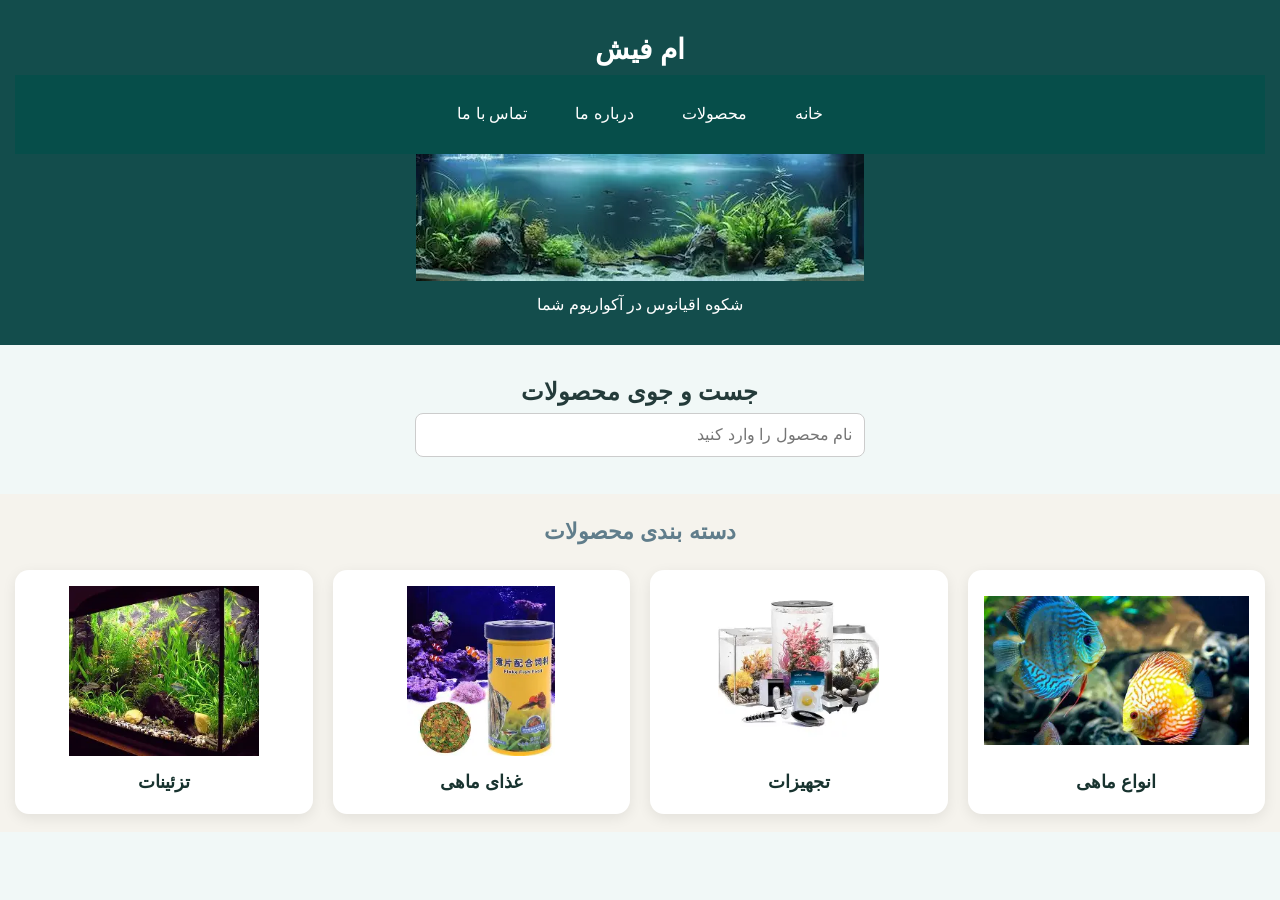
==== index.html @ 9588838f "update website pages" ====
<!DOCTYPE html>
<html lang="fa" dir="rtl">
    <head>
        <meta charset="utf-8">
        <meta name="viewport" content="width=device-width, initial-scale=1.0">
        <title>محصولات آکواریوم </title>
        <link rel="stylesheet" href="style.css">
        <script src="script.js" defer></script>
    </head>
    <body>
        <header>
            <h1>
                ام فیش
            </h1>
            <nav>
                <a href="index.html"> خانه </a>
                <a href="product.html"> محصولات </a>
                <a href="about.html"> درباره ما </a>
                <a href="contact.html"> تماس با ما </a>
            </nav>
            <img src="images/download (2).webp" alt="عکس فروشگاه">
            <p>
                شکوه اقیانوس در آکواریوم شما
            </p>
        </header>
        <section class="search-section">
            <h2>
                جست و جوی محصولات
            </h2>
            <input
            type="text"
            placeholder="نام محصول را وارد کنید"
            id="searchInput">
            <p id="searchMessage"></p>
        
        </section>
        
        <section class="categories">
            <h2>
                 دسته بندی محصولات
            </h2>
            <div class="category-grid">
                <a href="fish.html" class="category-card">
                    <img src="images/download (3).webp" alt="انواع ماهی">
                    <h3>
                        انواع ماهی
                    </h3>
                </a>
                <a href="equipment.html" class="category-card">
                    <img src="images/OIP (27).webp" alt="نجهیزات">
                    <h3>
                        تجهیزات
                    </h3>
                </a>
                <a href="food.html" class="category-card">
                    <img src="images/OIP (6).webp" alt="غذای ماهی">
                    <h3>
                        غذای ماهی
                    </h3>
                </a>
                <a href="decoration.html" class="category-card">
                    <img src="images/OIP (7).webp" alt="دکور و تزئینات">
                    <h3>
                        تزئینات
                    </h3>
                </a>
            </div>
        </section>
    </body>

</html>
---- style.css ----
* {
    box-sizing: border-box;
    margin: 0;
    padding: 0;
}
body{
    font-family: Verdana, Geneva, Tahoma, sans-serif;
    margin: 0;
    background-color: #f1f8f7;
    color: #243b3a;
    line-height: 1.8;
    text-align: center;
}
header {
    background-color: #134d4c;
    color: white;
    padding: 25px 15px;
    text-align: center;
}
header h1{
    margin: 0;
    font-size: 28px;
}
nav {
    display: flex;
    justify-content: center;
    align-items: center;
    flex-wrap: wrap;
    gap: 12px;
    padding: 15px;
    background-color: #064e4a;
}
nav a {
    color: white;
    text-decoration: none;
    padding: 10px 18px;
    border-radius: 8px;
    font-size: 16px;
}
nav a:hover{
    color: #72e0c0;
}
main {
    width: 90%;
    max-width: 1200px;
    margin: 30px auto;
    padding: 20px;
    box-sizing: border-box;
}
main ul {
    display: flex;
    flex-direction: column;
}
main > img{
    width: 100%;
    max-height: 420px;
    object-fit: cover;
    border-radius: 16px;
    margin-bottom: 20px;
}
main h2 {
    text-align: center;
    margin: 25px 0;
}
.product-grid {
    display: grid;
    grid-template-columns: repeat(auto-fit, minmax(220px, 1fr));
    gap: 20px;
}
article {
    background-color: white;
    padding: 16px;
    border-radius: 14px;
    box-shadow: 0 4px 14px rgba(0, 0, 0, 0.08);
    text-align: center;
}
.product-grid article img {
    width: 100%;
    height: 200px;
    object-fit: cover;
    border-radius: 10px;
    margin: 12px 0;
}
button {
    background-color: #087f70;
    color: white;
    border: none;
    padding: 10px 22px;
    border-radius: 8px;
    cursor: pointer;
    font-size: 15px;
}
button:hover {
    background-color: #065b51;
}

@media (max-width : 600px) {
    header h1{
        font-size: 25px;
    }
    nav {
        gap: 12px;
    }
    main {
        width: 94%;
    }
    .product-grid article img {
        height: 150px;
    }
    .product-grid {
        grid-template-columns: repeat(auto-fit, minmax(145px, 1fr));
        gap: 12px;
    }
}
.category-grid {
    display: grid;
    grid-template-columns: repeat(auto-fit, minmax(220px, 1fr));
    gap: 20px;
}

.category-card {
    display: flex;
    flex-direction: column;
    align-items: center;
    gap: 10px;

    padding: 16px;
    background-color: white;
    border-radius: 14px;
    box-shadow: 0 4px 14px rgba(0, 0, 0, 0.08);

    text-decoration: none;
    color: #18332f;
    text-align: center;

    transition: transform 0.3s;
}

.category-card:hover {
    transform: translateY(-5px);
}

.category-card img {
    width: 100%;
    height: 170px;
    object-fit: contain;
    border-radius: 10px;
}

.category-card h3 {
    font-size: 18px;
}

.category-card span {
    color: #087f70;
    font-size: 14px;
}
.category-grid {
    display: grid;
    grid-template-columns: repeat(auto-fit, minmax(220px, 1fr));
    gap: 20px;
}

.category-card {
    display: flex;
    flex-direction: column;
    align-items: center;
    gap: 10px;

    padding: 16px;
    background-color: white;
    border-radius: 14px;
    box-shadow: 0 4px 14px rgba(0, 0, 0, 0.08);

    text-decoration: none;
    color: #18332f;
    text-align: center;

    transition: transform 0.3s;
}

.category-card:hover {
    transform: translateY(-5px);
}

.category-card img {
    width: 100%;
    height: 170px;
    object-fit: contain;
    border-radius: 10px;
}

.category-card h3 {
    font-size: 18px;
}

.category-card span {
    color: #087f70;
    font-size: 14px;
}
.fish-item {
    display: grid;
    grid-template-columns: repeat(auto-fit,minmax (250px, 1fr));
    gap: 20px;
    padding: 20px;
    align-items: stretch;
}
.fish-item article {
    background-color: white;
    padding: 15px;
    border-radius: 10px;
    box-shadow: 0 2px 8px rgba(0, 0, 0, 0.1);
}
.fish-item img {
    width: 100%;
    max-width: 100%;
    height: 220px;
    object-fit: contain;
    border-radius: 10px;
}
.fish-item button {
    background-color: #065b51;
    color: white;
    padding: 12px 20px;
    font-size: 16px;
    font-weight: bold;
    border: none;
    border-radius: 6px;
    cursor: pointer;
}
.fish-item button:hover{
    background-color: rgb(10, 175, 120);
}
.fish-item p{
    margin-top: 12px;
    line-height: 2;
    padding: 15px 20px;
}
.equipment-item {
    display: grid;
    grid-template-columns: repeat(auto-fit, minmax(250px, 1fr));
    gap: 20px;
    padding: 20px;
    align-items: stretch;

}
.equipment-item p {
    padding: 20px;
    text-align: center;
}
.equipment-item button {
    align-items: center;
    margin-top: 20px;
}
.equipment-item button:hover {
    background-color: aquamarine;
    transition: 0.3s;
}
.equipment-item img {
    width: 100%;
    height: 150px;
    object-fit: contain;
    display: block;
    margin: 0 auto;
    box-sizing: border-box;
}
.food-item {
    display: grid;
    grid-template-columns: repeat(auto-fit, minmax(250px, 1fr));
    gap: 20px;
    padding: 20px;
    align-items: stretch;
}
.food-item img {
    width: 100%;
    height: 170px;
    object-fit: contain;
    display: block;
    margin: 0 auto;
    box-sizing: border-box;
}
.food-item p {
    padding: 20px 20px;
    margin-top: 12px;
}


article {
    background-color: white;
    padding: 16px;
    border-radius: 14px;
    box-shadow: 0 4px 14px rgba(0, 0, 0, 0.08);
    text-align: center;
}
.product-grid article img {
    width: 100%;
    height: 200px;
    object-fit: cover;
    border-radius: 10px;
    margin: 12px 0;
}
button {
    background-color: #087f70;
    color: white;
    border: none;
    padding: 10px 22px;
    border-radius: 8px;
    cursor: pointer;
    font-size: 15px;
}
button:hover {
    background-color: #065b51;
}

@media (max-width : 600px) {
    body {
        margin: 0;
        width: 100%;
        overflow-x: hidden;
    }
    header {
        width: 100%;
        box-sizing: border-box;
        padding: 15px 10px;
    }
    header h1{
        font-size: 25px;
    }
    nav {
        display: flex;
        justify-content: center;
        align-items: center;
        flex-wrap: wrap;
        gap: 12px;
    }
    nav a {
        font-size: 13px;
    }
    header img {
        width: 100%;
        height: auto;
        display: block;
    }
    .categories {
        padding: 15px 8px;
        box-sizing: border-box;
    }
    .category-grid {
        display: grid;
        grid-template-columns: repeat(2, minmax0, 1fr);
        gap: 18px 10px;
        width: 100%;
    }
    .category-card {
        width: 100%;
        min-width: 0;
        box-sizing: border-box;
    }
    .category-card img {
        width: 100%;
        max-width: 150px;
        height: 105px;
        object-fit: cover;
    }
    .category-card h3 {
        font-size: 13px;
    }
    main {
        width: 94%;
    }
    .product-grid article img {
        height: 150px;
    }
    .product-grid {
        grid-template-columns: repeat(auto-fit, minmax(145px, 1fr));
        gap: 12px;
    }
}
.category-grid {
    display: grid;
    grid-template-columns: repeat(auto-fit, minmax(220px, 1fr));
    gap: 20px;
}

.category-card {
    display: flex;
    flex-direction: column;
    align-items: center;
    gap: 10px;

    padding: 16px;
    background-color: white;
    border-radius: 14px;
    box-shadow: 0 4px 14px rgba(0, 0, 0, 0.08);

    text-decoration: none;
    color: #18332f;
    text-align: center;

    transition: transform 0.3s;
}
.categories {
    padding: 18px 15px;
    text-align: center;
    background-color: #f5f3ed;
}

.category-card:hover {
    transform: translateY(-5px);
}

.category-card img {
    width: 100%;
    height: 170px;
    object-fit: contain;
    border-radius: 10px;
}

.category-card h3 {
    font-size: 18px;
}

.category-card span {
    color: #087f70;
    font-size: 14px;
}
.category-grid {
    display: grid;
    grid-template-columns: repeat(auto-fit, minmax(220px, 1fr));
    gap: 20px;
}

.category-card {
    display: flex;
    flex-direction: column;
    align-items: center;
    gap: 10px;

    padding: 16px;
    background-color: white;
    border-radius: 14px;
    box-shadow: 0 4px 14px rgba(0, 0, 0, 0.08);

    text-decoration: none;
    color: #18332f;
    text-align: center;

    transition: transform 0.3s;
}

.category-card:hover {
    transform: translateY(-5px);
}

.category-card img {
    width: 100%;
    height: 170px;
    object-fit: contain;
    border-radius: 10px;
}
.categories h2 {
    color: #607d8b;
    font-size: 22px;
    margin: 0 0 18px;
}

.category-card h3 {
    font-size: 18px;
}

.category-card span {
    color: #087f70;
    font-size: 14px;
}
.fish-item {
    display: grid;
    grid-template-columns: repeat(auto-fit,minmax (250px, 1fr));
    gap: 20px;
    padding: 20px;
    align-items: stretch;
}
.fish-item article {
    background-color: white;
    padding: 15px;
    border-radius: 10px;
    box-shadow: 0 2px 8px rgba(0, 0, 0, 0.1);
}
.fish-item img {
    width: 100%;
    max-width: 100%;
    height: 220px;
    object-fit: contain;
    border-radius: 10px;
}
.fish-item button {
    background-color: #065b51;
    color: white;
    padding: 12px 20px;
    font-size: 16px;
    font-weight: bold;
    border: none;
    border-radius: 6px;
    cursor: pointer;
}
.fish-item button:hover{
    background-color: rgb(10, 175, 120);
}
.fish-item p{
    margin-top: 12px;
    line-height: 2;
    padding: 15px 20px;
}
.equipment-item {
    display: grid;
    grid-template-columns: repeat(auto-fit, minmax(250px, 1fr));
    gap: 20px;
    padding: 20px;
    align-items: stretch;

}
.equipment-item p {
    padding: 20px;
    text-align: center;
}
.equipment-item button {
    align-items: center;
    margin-top: 20px;
}
.equipment-item button:hover {
    background-color: aquamarine;
    transition: 0.3s;
}
.equipment-item img {
    width: 100%;
    height: 150px;
    object-fit: contain;
    display: block;
    margin: 0 auto;
    box-sizing: border-box;
}
.food-item {
    display: grid;
    grid-template-columns: repeat(auto-fit, minmax(250px, 1fr));
    gap: 20px;
    padding: 20px;
    align-items: stretch;
}
.food-item img {
    width: 100%;
    height: 170px;
    object-fit: contain;
    display: block;
    margin: 0 auto;
    box-sizing: border-box;
}
.food-item p {
    padding: 20px 20px;
    margin-top: 12px;
}

form {
    max-width: 500px;
    margin: 20px auto;
    padding: 25px;
    background-color: white;
    border-radius: 12px;
    box-shadow: 0 3px 12px gray;

}
form label {
    display: block;
    margin-top: 12px;
    font-weight: bold;

}
form input,
form textarea {
    display: block;
    width: 100%;
    padding: 12px;
    margin-top: 6px;
    border: 1px solid #cbdad8;
    border-radius: 8px;
    box-sizing: border-box;
    font: inherit;
}
form textarea {
    min-height: 120px;
}
form button {
    width: 100%;
    margin-top: 18px;
    padding: 12px;
    background-color: #087f8c;
    color: white;
    border: none;
    border-radius: 8px;
    font: inherit;
    cursor: pointer;
}
.decor-item {
    display: grid;
    grid-template-columns: repeat(2, minmax(0, 1fr));
    gap: 16px;
    padding: 15px;
    align-items: stretch;
    height: auto;
    box-sizing: border-box;
}
.decor-item article{
    display: flex;
    flex-direction: column;
    align-items: center;
    min-width: 0;
    padding: 12px;
    background-color: white;
    border-radius: 14px;
    box-shadow: 0 4px 14px rgba(0, 0, 0, 0.08);
    text-align: center;
}
.decor-item img {
    display: block;
    width: 100%;
    height: 150px;
    object-fit: contain;
    margin: 10px 0;
}
.decor-item h2 {
    font-size: 16px;
    line-height: 1.6;
    overflow-wrap: anywhere;
}
.decor-item p {
    padding: 8px 0;
    margin: 8px 0;
    line-height: 1.8;
    overflow-wrap: anywhere;
}
.buy-button {
    padding: 8px 14px;
    font-size: 14px;
    width: auto;
    min-width: 0;
}
@media (max-width : 450px) {
    .decor-item {
        grid-template-columns: repeat(2, minmax(0, 1fr));
        gap: 12px;
        padding: 10px;
        height: auto;
    }
    .decor-item article {
        padding: 10px;
    }
    .decor-item img {
        height: 120px;
    }
    .decor-item h2 {
        font-size: 14px;
    }
    .decor-item p {
        font-size: 13px;
        padding: 5px 0;
    }
    .decor-item button {
        font-size: 13px;
        padding: 9px 5px;
    }
}
.highlight {
    color: lightblue;
    background-color: darkblue;
    padding: 15px;
    border-radius: 10px;
}
.cart.box {
    background-color: white;
    padding: 30px;
    border-radius: 15px;
    text-align: center;
    box-shadow: 0 4px 15px #000010;
}
.cart.box h2 {
    color: #087d99;
}
.back-btn {
    display: inline-block;
    margin-top: 20px;
    padding: 12px 25px;
    background-color: #008c9e;
    color: white;
    text-decoration: none;
    border-radius: 8px;
}
.back-btn:hover {
    background-color: #006b7c;
}

.search-section {
    text-align: center;
    padding: 25px 15px;
}

#searchInput {
    width: 80%;
    max-width: 450px;
    padding: 12px;
    border: 1px solid #ccc;
    border-radius: 8px;
    font-size: 16px;
    box-sizing: border-box;
}

#searchMessage {
    color: #c0392b;
    margin-top: 12px;
}
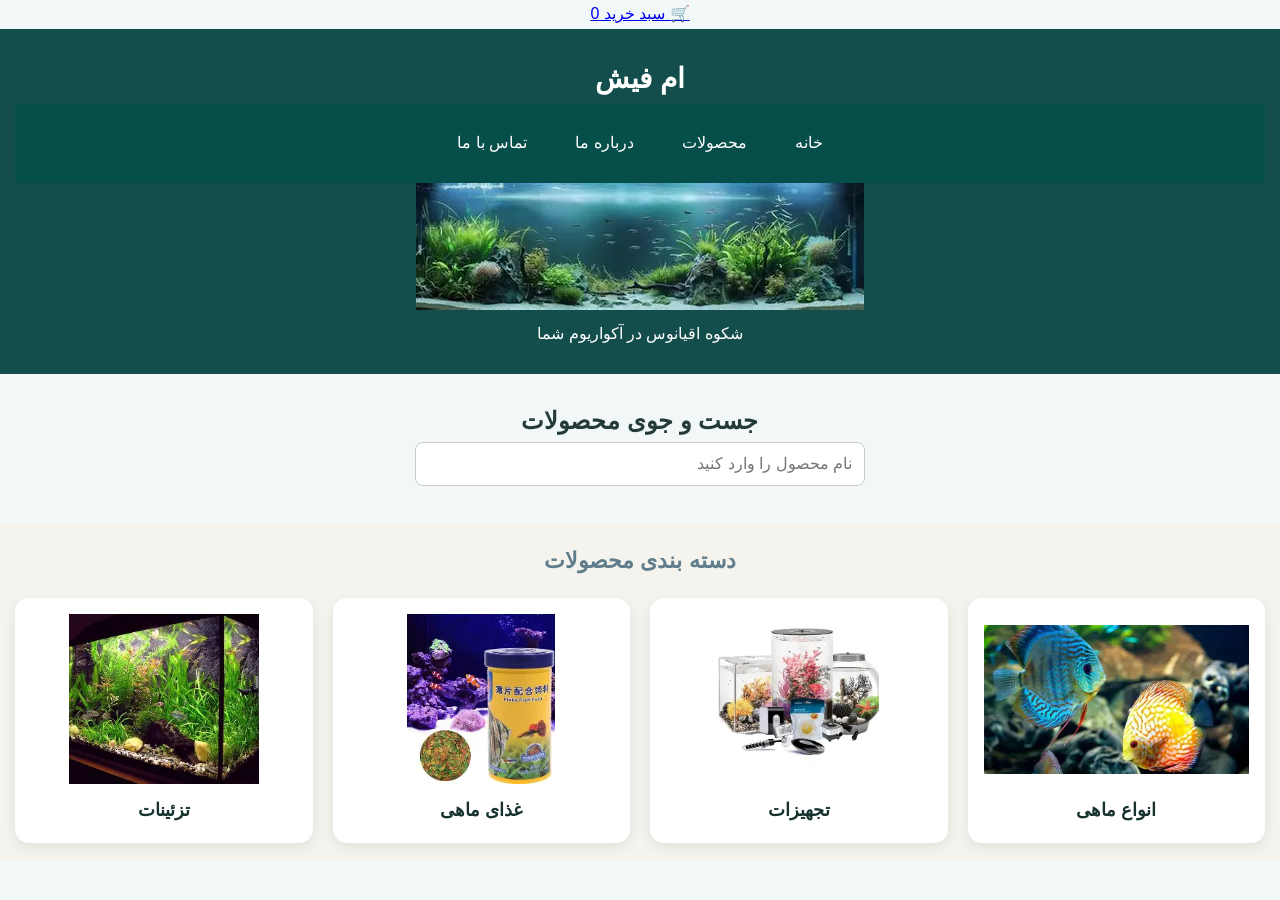
==== commit 5d130475: "update website pages" ====
--- a/index.html
+++ b/index.html
@@ -6,6 +6,10 @@
         <title>محصولات آکواریوم </title>
         <link rel="stylesheet" href="style.css">
         <script src="script.js" defer></script>
+        <a href="cart.html" class="cart-link">
+            🛒 سبد خرید
+        <span id="cart-count">0</span>
+        </a>
     </head>
     <body>
         <header>
--- a/style.css
+++ b/style.css
@@ -711,7 +711,87 @@
     box-sizing: border-box;
 }
 
+#fishs {
+    display: grid;
+    grid-template-columns: repeat(auto-fit, minmax(220px, 1fr));
+    gap: 20px;
+}
+
+.card {
+    background: white;
+    padding: 15px;
+    border-radius: 12px;
+    box-shadow: 0 3px 10px #00000015;
+}
+
+.card img {
+    width: 100%;
+    height: 180px;
+    object-fit: cover;
+    border-radius: 8px;
+}
+
+.card h2 {
+    font-size: 18px;
+}
+
+.card .price {
+    color: green;
+    font-weight: bold;
+}
+
 #searchMessage {
     color: #c0392b;
     margin-top: 12px;
+}
+.product-detail {
+    max-width: 900px;
+    margin: 40px auto;
+    padding: 25px;
+    display: flex;
+    flex-wrap: wrap;
+    gap: 30px;
+    align-items: center;
+    background: white;
+    border-radius: 20px;
+    box-shadow: 0 5px 20px #00000012;
+}
+.product-image {
+    width: 100%;
+    max-width: 350px;
+    border-radius: 15px;
+    object-fit: cover;
+}
+.product-info {
+    flex: 1;
+    min-width: 220px;
+}
+.product-info h2 {
+    color: #164e48;
+}
+.product-info .price {
+    color: green;
+    font-size: 22px;
+    font-weight: bold;
+}
+.buy-btn {
+    background: #075e54;
+    color: white;
+    border: none;
+    border-radius: 10px;
+    padding: 14px 30px;
+    font-size: 18px;
+    cursor: pointer;
+}
+.buy-btn:hover {
+    background: #087f70;
+}
+@media (max-width : 600px) {
+    .product-detail {
+        margin: 20px 12px;
+        padding: 18px;
+    }
+    .product-image {
+        max-width: 100%;
+    }
 }
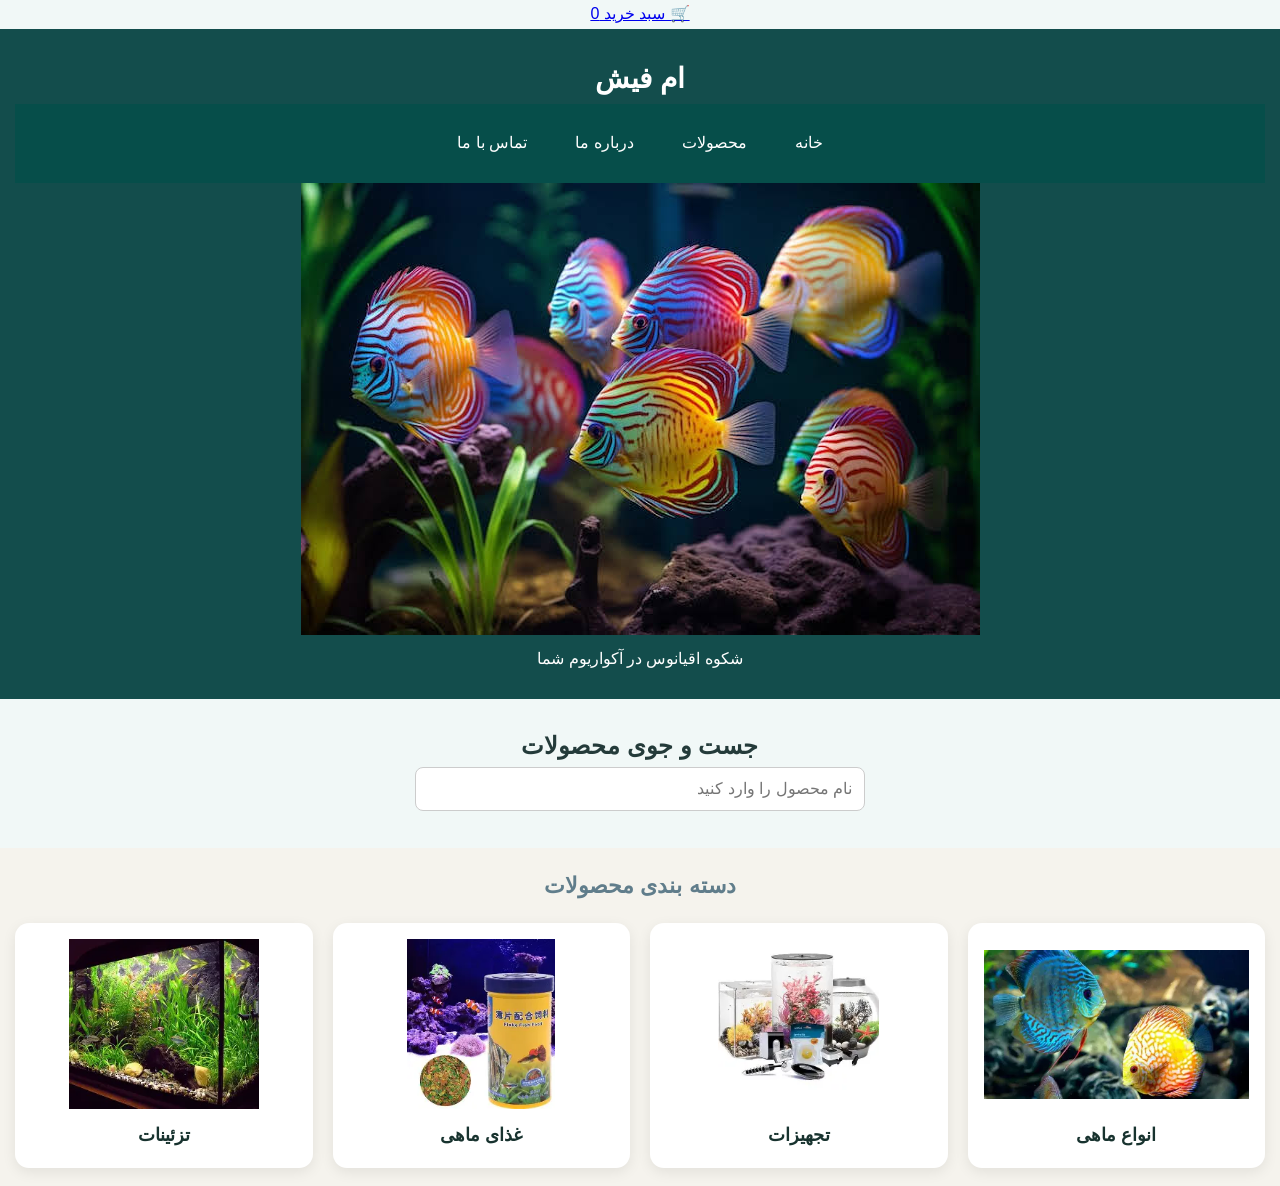
==== commit 81ee54a1: "update website pages" ====
--- a/index.html
+++ b/index.html
@@ -22,7 +22,7 @@
                 <a href="about.html"> درباره ما </a>
                 <a href="contact.html"> تماس با ما </a>
             </nav>
-            <img src="images/download (2).webp" alt="عکس فروشگاه">
+            <img src="images/images (1).jpg" alt="عکس فروشگاه">
             <p>
                 شکوه اقیانوس در آکواریوم شما
             </p>
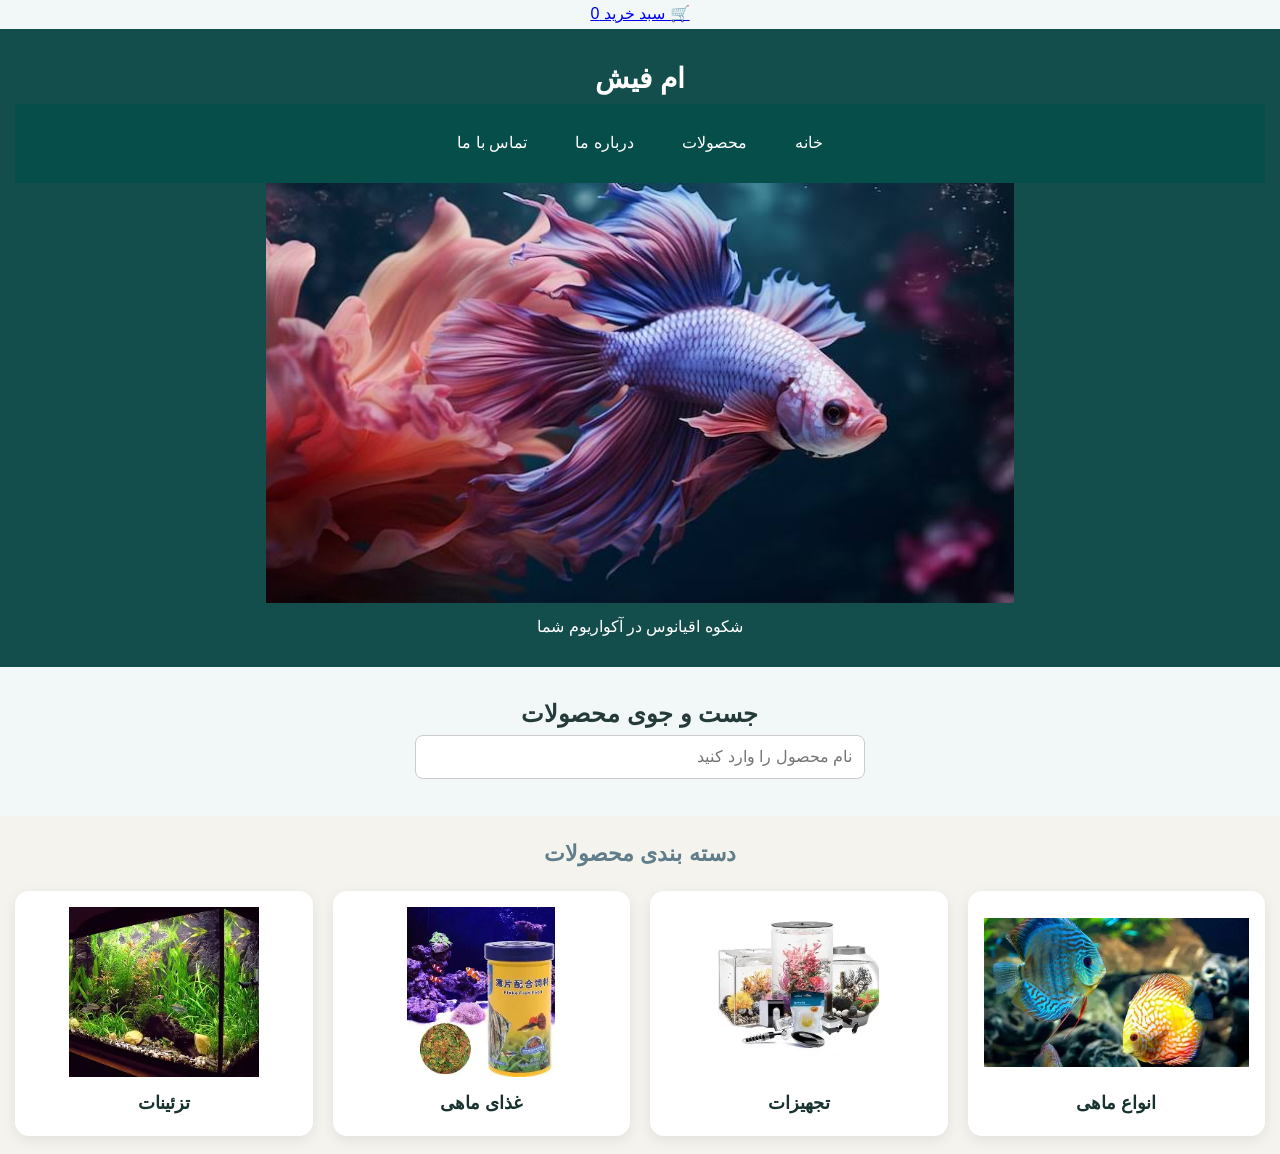
==== commit 47b2a939: "update website pages" ====
--- a/index.html
+++ b/index.html
@@ -22,7 +22,7 @@
                 <a href="about.html"> درباره ما </a>
                 <a href="contact.html"> تماس با ما </a>
             </nav>
-            <img src="images/images (1).jpg" alt="عکس فروشگاه">
+            <img class="hero" src="images/images (2).jpg" alt="عکس فروشگاه">
             <p>
                 شکوه اقیانوس در آکواریوم شما
             </p>
--- a/style.css
+++ b/style.css
@@ -10,6 +10,17 @@
     color: #243b3a;
     line-height: 1.8;
     text-align: center;
+}
+.hero {
+  min-height: 420px;
+  background:
+    linear-gradient(
+      90deg,
+      rgba(5, 20, 40, 0.8),
+      rgba(5, 20, 40, 0.1)
+    ),
+    url("./images/hero-fish.jpg") center / cover no-repeat;
+  color: white;
 }
 header {
     background-color: #134d4c;
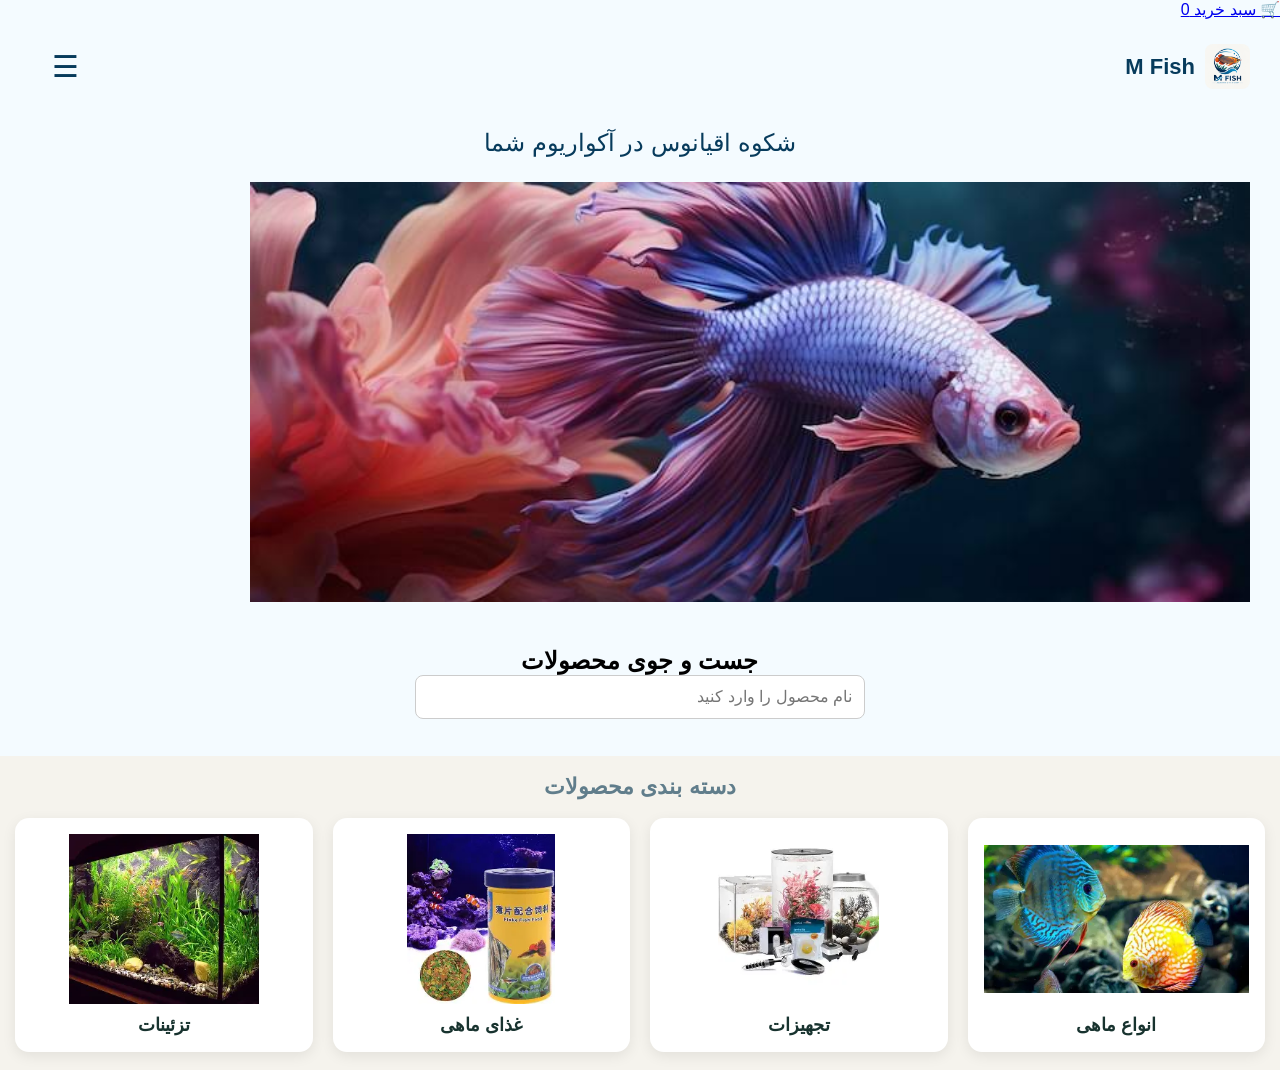
==== commit 62374396: "update website pages" ====
--- a/index.html
+++ b/index.html
@@ -12,21 +12,42 @@
         </a>
     </head>
     <body>
-        <header>
-            <h1>
-                ام فیش
-            </h1>
-            <nav>
-                <a href="index.html"> خانه </a>
-                <a href="product.html"> محصولات </a>
-                <a href="about.html"> درباره ما </a>
-                <a href="contact.html"> تماس با ما </a>
-            </nav>
-            <img class="hero" src="images/images (2).jpg" alt="عکس فروشگاه">
-            <p>
-                شکوه اقیانوس در آکواریوم شما
-            </p>
+        
+        <header class="site-header" dir="rtl">
+
+            <div class="top-bar">
+
+                <a href="index.html" class="logo">
+                    <img src="images/IMG_1692.PNG" alt="لوگوی M Fish" class="logo-img">
+                    <span class="logo-text">M Fish</span>
+                </a>
+
+                <button class="menu-btn" aria-label="باز کردن منو"
+                      onclick="document.querySelector('.nav-menu').classList.toggle('active')">
+                    ☰
+                </button>
+
+            </div>
+
+            <nav class="nav-menu">
+                <a href="index.html">خانه</a>
+                <a href="product.html">محصولات</a>
+                <a href="about.html">درباره ما</a>
+                <a href="contact.html">تماس با ما</a>
+           </nav>
+
+           <section class="hero-section">
+                <p class="hero-text">
+                     شکوه اقیانوس در آکواریوم شما
+                </p>
+
+                <img class="hero"
+                     src="images/images (2).jpg"
+                     alt="عکس فروشگاه">
+            </section>
+
         </header>
+
         <section class="search-section">
             <h2>
                 جست و جوی محصولات
--- a/style.css
+++ b/style.css
@@ -1,36 +1,136 @@
+
+* {
+    box-sizing: border-box;
+}
+
+body {
+    margin: 0;
+    font-family: Tahoma, sans-serif;
+    background-color: #f4fbff;
+}
+
+.site-header {
+    width: 100%;
+    padding: 20px 30px;
+}
+
+/* نوار بالای سایت */
+.top-bar {
+    display: flex;
+    justify-content: space-between;
+    align-items: center;
+    width: 100%;
+}
+
+/* لوگو و نام فروشگاه */
+.logo {
+    display: flex;
+    align-items: center;
+    gap: 10px;
+    text-decoration: none;
+    color: #073b5c;
+    font-size: 22px;
+    font-weight: bold;
+}
+.logo-img {
+    width: 45px;
+    height: 45px;
+    object-fit: contain;
+    border-radius: 8px;
+}
+
+.logo-box {
+    width: 45px;
+    height: 45px;
+    background-color: #087eaa;
+    color: white;
+    display: flex;
+    align-items: center;
+    justify-content: center;
+    border-radius: 8px;
+    font-size: 25px;
+}
+
+/* آیکون منو */
+.menu-btn {
+    border: none;
+    background: transparent;
+    font-size: 30px;
+    cursor: pointer;
+    color: #073b5c;
+}
+
+/* لینک‌های منو */
+.nav-menu {
+    display: none;
+    flex-direction: column;
+    gap: 15px;
+    padding: 20px 0;
+}
+
+.nav-menu.active {
+    display: flex;
+}
+
+.nav-menu a {
+    color: #073b5c;
+    text-decoration: none;
+}
+
+/* متن و عکس اصلی */
+.hero-section {
+    margin-top: 35px;
+    text-align: center;
+}
+
+.hero-text {
+    font-size: 24px;
+    color: #073b5c;
+    margin-bottom: 25px;
+}
+
+.hero {
+    display: block;
+    width: 100%;
+    max-width: 1000px;
+    height: auto;
+    margin: 0 auto;
+    border-radius: 12px;
+}
+
 * {
     box-sizing: border-box;
     margin: 0;
     padding: 0;
 }
-body{
-    font-family: Verdana, Geneva, Tahoma, sans-serif;
-    margin: 0;
-    background-color: #f1f8f7;
-    color: #243b3a;
-    line-height: 1.8;
-    text-align: center;
-}
-.hero {
-  min-height: 420px;
-  background:
-    linear-gradient(
-      90deg,
-      rgba(5, 20, 40, 0.8),
-      rgba(5, 20, 40, 0.1)
-    ),
-    url("./images/hero-fish.jpg") center / cover no-repeat;
+/* هدر تصویری ام فیش */
+img.hero {
+  display: block;
+  width: 100%;
+  height: 420px;
+  object-fit: cover;
+  object-position: center;
+  border-radius: 0;
+  margin: 0;
+}
+
+/* متن روی هدر */
+header > p {
   color: white;
-}
-header {
-    background-color: #134d4c;
-    color: white;
-    padding: 25px 15px;
-    text-align: center;
-}
-header h1{
-    margin: 0;
-    font-size: 28px;
+  font-size: 28px;
+  font-weight: bold;
+  padding: 20px 12px;
+  text-shadow: 0 2px 8px rgba(0, 0, 0, 0.7);
+}
+
+@media (max-width: 600px) {
+  img.hero {
+    height: 260px;
+  }
+
+  header > p {
+    font-size: 21px;
+  }
 }
 nav {
     display: flex;
@@ -39,7 +139,8 @@
     flex-wrap: wrap;
     gap: 12px;
     padding: 15px;
-    background-color: #064e4a;
+    background-color: rgb(4, 68, 58);
+    color: white;
 }
 nav a {
     color: white;
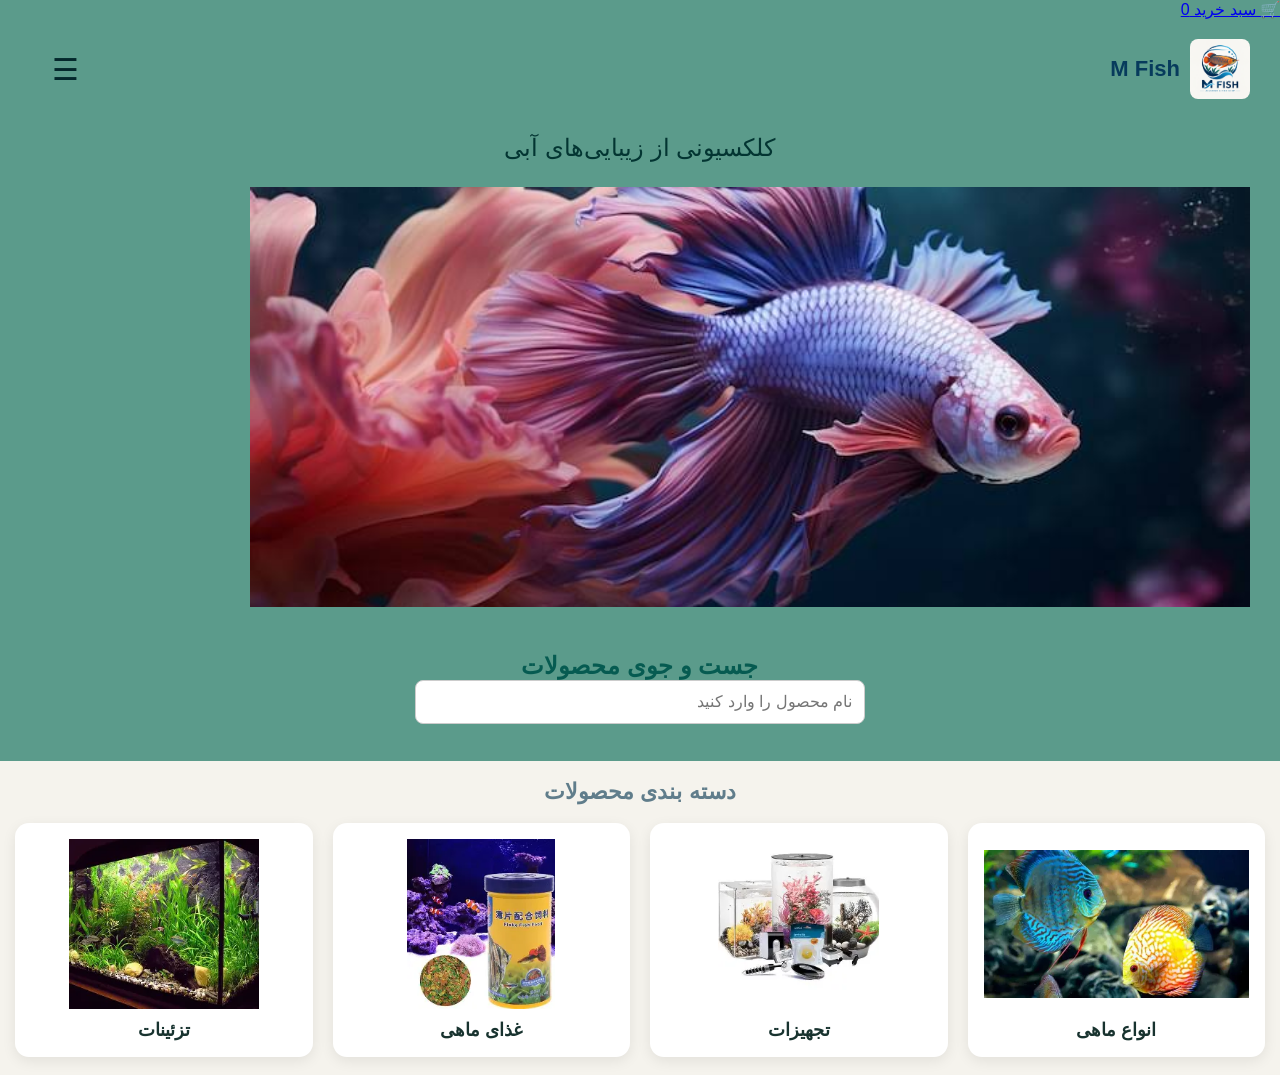
==== commit 18e38da4: "update website pages" ====
--- a/index.html
+++ b/index.html
@@ -38,7 +38,7 @@
 
            <section class="hero-section">
                 <p class="hero-text">
-                     شکوه اقیانوس در آکواریوم شما
+                     کلکسیونی از زیبایی‌های آبی
                 </p>
 
                 <img class="hero"
--- a/style.css
+++ b/style.css
@@ -6,7 +6,7 @@
 body {
     margin: 0;
     font-family: Tahoma, sans-serif;
-    background-color: #f4fbff;
+    background-color: #5b9b8b;
 }
 
 .site-header {
@@ -33,22 +33,32 @@
     font-weight: bold;
 }
 .logo-img {
-    width: 45px;
-    height: 45px;
+    width: 60px;
+    height: 60px;
     object-fit: contain;
     border-radius: 8px;
+}
+body {
+  background-image: url("./images/aquarium.jpg");
+  background-size: cover;
+  background-position: center;
+  background-attachment: fixed;
+  background-repeat: no-repeat;
+  color: rgb(2, 38, 40);
 }
 
 .logo-box {
     width: 45px;
     height: 45px;
     background-color: #087eaa;
-    color: white;
+    color: rgb(255, 255, 255);
     display: flex;
     align-items: center;
     justify-content: center;
     border-radius: 8px;
     font-size: 25px;
+    background-size: cover;
+    background-position: center;
 }
 
 /* آیکون منو */
@@ -57,7 +67,7 @@
     background: transparent;
     font-size: 30px;
     cursor: pointer;
-    color: #073b5c;
+    color: rgb(4, 40, 44);
 }
 
 /* لینک‌های منو */
@@ -73,7 +83,7 @@
 }
 
 .nav-menu a {
-    color: #073b5c;
+    color: white;
     text-decoration: none;
 }
 
@@ -85,7 +95,7 @@
 
 .hero-text {
     font-size: 24px;
-    color: #073b5c;
+    color: #033532;
     margin-bottom: 25px;
 }
 
@@ -116,7 +126,7 @@
 
 /* متن روی هدر */
 header > p {
-  color: white;
+  color: rgb(4, 42, 45);
   font-size: 28px;
   font-weight: bold;
   padding: 20px 12px;
@@ -179,6 +189,226 @@
     grid-template-columns: repeat(auto-fit, minmax(220px, 1fr));
     gap: 20px;
 }
+article {
+    background-color: rgb(1, 40, 45);
+    padding: 16px;
+    border-radius: 14px;
+    box-shadow: 0 4px 14px rgba(0, 0, 0, 0.08);
+    text-align: center;
+}
+.product-grid article img {
+    width: 100%;
+    height: 200px;
+    object-fit: cover;
+    border-radius: 10px;
+    margin: 12px 0;
+}
+button {
+    background-color: #087f70;
+    color: rgb(8, 6, 6);
+    border: none;
+    padding: 10px 22px;
+    border-radius: 8px;
+    cursor: pointer;
+    font-size: 15px;
+}
+button:hover {
+    background-color: #065b51;
+}
+
+@media (max-width : 600px) {
+    header h1{
+        font-size: 25px;
+    }
+    nav {
+        gap: 12px;
+    }
+    main {
+        width: 94%;
+    }
+    .product-grid article img {
+        height: 150px;
+    }
+    .product-grid {
+        grid-template-columns: repeat(auto-fit, minmax(145px, 1fr));
+        gap: 12px;
+    }
+}
+.category-grid {
+    display: grid;
+    grid-template-columns: repeat(auto-fit, minmax(220px, 1fr));
+    gap: 20px;
+}
+
+.category-card {
+    display: flex;
+    flex-direction: column;
+    align-items: center;
+    gap: 10px;
+
+    padding: 16px;
+    background-color: rgb(2, 79, 74);
+    border-radius: 14px;
+    box-shadow: 0 4px 14px rgba(0, 0, 0, 0.08);
+
+    text-decoration: none;
+    color: #18332f;
+    text-align: center;
+
+    transition: transform 0.3s;
+}
+
+.category-card:hover {
+    transform: translateY(-5px);
+}
+
+.category-card img {
+    width: 100%;
+    height: 170px;
+    object-fit: contain;
+    border-radius: 10px;
+}
+
+.category-card h3 {
+    font-size: 18px;
+}
+
+.category-card span {
+    color: #087f70;
+    font-size: 14px;
+}
+.category-grid {
+    display: grid;
+    grid-template-columns: repeat(auto-fit, minmax(220px, 1fr));
+    gap: 20px;
+}
+
+.category-card {
+    display: flex;
+    flex-direction: column;
+    align-items: center;
+    gap: 10px;
+
+    padding: 16px;
+    background-color: rgb(130, 191, 177);
+    border-radius: 14px;
+    box-shadow: 0 4px 14px rgba(0, 0, 0, 0.08);
+
+    text-decoration: none;
+    color: #18332f;
+    text-align: center;
+
+    transition: transform 0.3s;
+}
+
+.category-card:hover {
+    transform: translateY(-5px);
+}
+
+.category-card img {
+    width: 100%;
+    height: 170px;
+    object-fit: contain;
+    border-radius: 10px;
+}
+
+.category-card h3 {
+    font-size: 18px;
+}
+
+.category-card span {
+    color: #087f70;
+    font-size: 14px;
+}
+.fish-item {
+    display: grid;
+    grid-template-columns: repeat(auto-fit,minmax (250px, 1fr));
+    gap: 20px;
+    padding: 20px;
+    align-items: stretch;
+}
+.fish-item article {
+    background-color: rgb(130, 191, 177);
+    padding: 15px;
+    border-radius: 10px;
+    box-shadow: 0 2px 8px rgba(0, 0, 0, 0.1);
+}
+.fish-item img {
+    width: 100%;
+    max-width: 100%;
+    height: 220px;
+    object-fit: contain;
+    border-radius: 10px;
+}
+.fish-item button {
+    background-color: #0b554c;
+    color: white;
+    padding: 12px 20px;
+    font-size: 16px;
+    font-weight: bold;
+    border: none;
+    border-radius: 6px;
+    cursor: pointer;
+    align-items: center;
+}
+.fish-item button:hover{
+    background-color: rgb(10, 175, 120);
+}
+.fish-item p{
+    margin-top: 12px;
+    line-height: 2;
+    padding: 15px 20px;
+    align-items: center;
+}
+.equipment-item {
+    display: grid;
+    grid-template-columns: repeat(auto-fit, minmax(250px, 1fr));
+    gap: 20px;
+    padding: 20px;
+    align-items: stretch;
+
+}
+.equipment-item p {
+    padding: 20px;
+    text-align: center;
+}
+.equipment-item button {
+    align-items: center;
+    margin-top: 20px;
+}
+.equipment-item button:hover {
+    background-color: aquamarine;
+    transition: 0.3s;
+}
+.equipment-item img {
+    width: 100%;
+    height: 150px;
+    object-fit: contain;
+    display: block;
+    margin: 0 auto;
+    box-sizing: border-box;
+}
+.food-item {
+    display: grid;
+    grid-template-columns: repeat(auto-fit, minmax(250px, 1fr));
+    gap: 20px;
+    padding: 20px;
+    align-items: stretch;
+}
+.food-item img {
+    width: 100%;
+    height: 170px;
+    object-fit: contain;
+    display: block;
+    margin: 0 auto;
+    box-sizing: border-box;
+}
+.food-item p {
+    padding: 20px 20px;
+    margin-top: 12px;
+}
+
+
 article {
     background-color: white;
     padding: 16px;
@@ -207,11 +437,57 @@
 }
 
 @media (max-width : 600px) {
+    body {
+        margin: 0;
+        width: 100%;
+        overflow-x: hidden;
+    }
+    header {
+        width: 100%;
+        box-sizing: border-box;
+        padding: 15px 10px;
+    }
     header h1{
         font-size: 25px;
     }
     nav {
+        display: flex;
+        justify-content: center;
+        align-items: center;
+        flex-wrap: wrap;
         gap: 12px;
+    }
+    nav a {
+        font-size: 13px;
+    }
+    header img {
+        width: 100%;
+        height: auto;
+        display: block;
+    }
+    .categories {
+        padding: 15px 8px;
+        box-sizing: border-box;
+    }
+    .category-grid {
+        display: grid;
+        grid-template-columns: repeat(2, minmax0, 1fr);
+        gap: 18px 10px;
+        width: 100%;
+    }
+    .category-card {
+        width: 100%;
+        min-width: 0;
+        box-sizing: border-box;
+    }
+    .category-card img {
+        width: 100%;
+        max-width: 150px;
+        height: 105px;
+        object-fit: cover;
+    }
+    .category-card h3 {
+        font-size: 13px;
     }
     main {
         width: 94%;
@@ -247,6 +523,11 @@
 
     transition: transform 0.3s;
 }
+.categories {
+    padding: 18px 15px;
+    text-align: center;
+    background-color: #f5f3ed;
+}
 
 .category-card:hover {
     transform: translateY(-5px);
@@ -300,6 +581,11 @@
     height: 170px;
     object-fit: contain;
     border-radius: 10px;
+}
+.categories h2 {
+    color: #607d8b;
+    font-size: 22px;
+    margin: 0 0 18px;
 }
 
 .category-card h3 {
@@ -396,280 +682,6 @@
     margin-top: 12px;
 }
 
-
-article {
-    background-color: white;
-    padding: 16px;
-    border-radius: 14px;
-    box-shadow: 0 4px 14px rgba(0, 0, 0, 0.08);
-    text-align: center;
-}
-.product-grid article img {
-    width: 100%;
-    height: 200px;
-    object-fit: cover;
-    border-radius: 10px;
-    margin: 12px 0;
-}
-button {
-    background-color: #087f70;
-    color: white;
-    border: none;
-    padding: 10px 22px;
-    border-radius: 8px;
-    cursor: pointer;
-    font-size: 15px;
-}
-button:hover {
-    background-color: #065b51;
-}
-
-@media (max-width : 600px) {
-    body {
-        margin: 0;
-        width: 100%;
-        overflow-x: hidden;
-    }
-    header {
-        width: 100%;
-        box-sizing: border-box;
-        padding: 15px 10px;
-    }
-    header h1{
-        font-size: 25px;
-    }
-    nav {
-        display: flex;
-        justify-content: center;
-        align-items: center;
-        flex-wrap: wrap;
-        gap: 12px;
-    }
-    nav a {
-        font-size: 13px;
-    }
-    header img {
-        width: 100%;
-        height: auto;
-        display: block;
-    }
-    .categories {
-        padding: 15px 8px;
-        box-sizing: border-box;
-    }
-    .category-grid {
-        display: grid;
-        grid-template-columns: repeat(2, minmax0, 1fr);
-        gap: 18px 10px;
-        width: 100%;
-    }
-    .category-card {
-        width: 100%;
-        min-width: 0;
-        box-sizing: border-box;
-    }
-    .category-card img {
-        width: 100%;
-        max-width: 150px;
-        height: 105px;
-        object-fit: cover;
-    }
-    .category-card h3 {
-        font-size: 13px;
-    }
-    main {
-        width: 94%;
-    }
-    .product-grid article img {
-        height: 150px;
-    }
-    .product-grid {
-        grid-template-columns: repeat(auto-fit, minmax(145px, 1fr));
-        gap: 12px;
-    }
-}
-.category-grid {
-    display: grid;
-    grid-template-columns: repeat(auto-fit, minmax(220px, 1fr));
-    gap: 20px;
-}
-
-.category-card {
-    display: flex;
-    flex-direction: column;
-    align-items: center;
-    gap: 10px;
-
-    padding: 16px;
-    background-color: white;
-    border-radius: 14px;
-    box-shadow: 0 4px 14px rgba(0, 0, 0, 0.08);
-
-    text-decoration: none;
-    color: #18332f;
-    text-align: center;
-
-    transition: transform 0.3s;
-}
-.categories {
-    padding: 18px 15px;
-    text-align: center;
-    background-color: #f5f3ed;
-}
-
-.category-card:hover {
-    transform: translateY(-5px);
-}
-
-.category-card img {
-    width: 100%;
-    height: 170px;
-    object-fit: contain;
-    border-radius: 10px;
-}
-
-.category-card h3 {
-    font-size: 18px;
-}
-
-.category-card span {
-    color: #087f70;
-    font-size: 14px;
-}
-.category-grid {
-    display: grid;
-    grid-template-columns: repeat(auto-fit, minmax(220px, 1fr));
-    gap: 20px;
-}
-
-.category-card {
-    display: flex;
-    flex-direction: column;
-    align-items: center;
-    gap: 10px;
-
-    padding: 16px;
-    background-color: white;
-    border-radius: 14px;
-    box-shadow: 0 4px 14px rgba(0, 0, 0, 0.08);
-
-    text-decoration: none;
-    color: #18332f;
-    text-align: center;
-
-    transition: transform 0.3s;
-}
-
-.category-card:hover {
-    transform: translateY(-5px);
-}
-
-.category-card img {
-    width: 100%;
-    height: 170px;
-    object-fit: contain;
-    border-radius: 10px;
-}
-.categories h2 {
-    color: #607d8b;
-    font-size: 22px;
-    margin: 0 0 18px;
-}
-
-.category-card h3 {
-    font-size: 18px;
-}
-
-.category-card span {
-    color: #087f70;
-    font-size: 14px;
-}
-.fish-item {
-    display: grid;
-    grid-template-columns: repeat(auto-fit,minmax (250px, 1fr));
-    gap: 20px;
-    padding: 20px;
-    align-items: stretch;
-}
-.fish-item article {
-    background-color: white;
-    padding: 15px;
-    border-radius: 10px;
-    box-shadow: 0 2px 8px rgba(0, 0, 0, 0.1);
-}
-.fish-item img {
-    width: 100%;
-    max-width: 100%;
-    height: 220px;
-    object-fit: contain;
-    border-radius: 10px;
-}
-.fish-item button {
-    background-color: #065b51;
-    color: white;
-    padding: 12px 20px;
-    font-size: 16px;
-    font-weight: bold;
-    border: none;
-    border-radius: 6px;
-    cursor: pointer;
-}
-.fish-item button:hover{
-    background-color: rgb(10, 175, 120);
-}
-.fish-item p{
-    margin-top: 12px;
-    line-height: 2;
-    padding: 15px 20px;
-}
-.equipment-item {
-    display: grid;
-    grid-template-columns: repeat(auto-fit, minmax(250px, 1fr));
-    gap: 20px;
-    padding: 20px;
-    align-items: stretch;
-
-}
-.equipment-item p {
-    padding: 20px;
-    text-align: center;
-}
-.equipment-item button {
-    align-items: center;
-    margin-top: 20px;
-}
-.equipment-item button:hover {
-    background-color: aquamarine;
-    transition: 0.3s;
-}
-.equipment-item img {
-    width: 100%;
-    height: 150px;
-    object-fit: contain;
-    display: block;
-    margin: 0 auto;
-    box-sizing: border-box;
-}
-.food-item {
-    display: grid;
-    grid-template-columns: repeat(auto-fit, minmax(250px, 1fr));
-    gap: 20px;
-    padding: 20px;
-    align-items: stretch;
-}
-.food-item img {
-    width: 100%;
-    height: 170px;
-    object-fit: contain;
-    display: block;
-    margin: 0 auto;
-    box-sizing: border-box;
-}
-.food-item p {
-    padding: 20px 20px;
-    margin-top: 12px;
-}
-
 form {
     max-width: 500px;
     margin: 20px auto;
@@ -704,7 +716,7 @@
     margin-top: 18px;
     padding: 12px;
     background-color: #087f8c;
-    color: white;
+    color: rgb(4, 49, 56);
     border: none;
     border-radius: 8px;
     font: inherit;
@@ -800,7 +812,7 @@
     margin-top: 20px;
     padding: 12px 25px;
     background-color: #008c9e;
-    color: white;
+    color: rgb(3, 58, 54);
     text-decoration: none;
     border-radius: 8px;
 }
@@ -830,7 +842,7 @@
 }
 
 .card {
-    background: white;
+    background: rgb(92, 164, 166);
     padding: 15px;
     border-radius: 12px;
     box-shadow: 0 3px 10px #00000015;
@@ -906,4 +918,7 @@
     .product-image {
         max-width: 100%;
     }
+}
+.search-section h2 {
+    color: #065b51;
 }
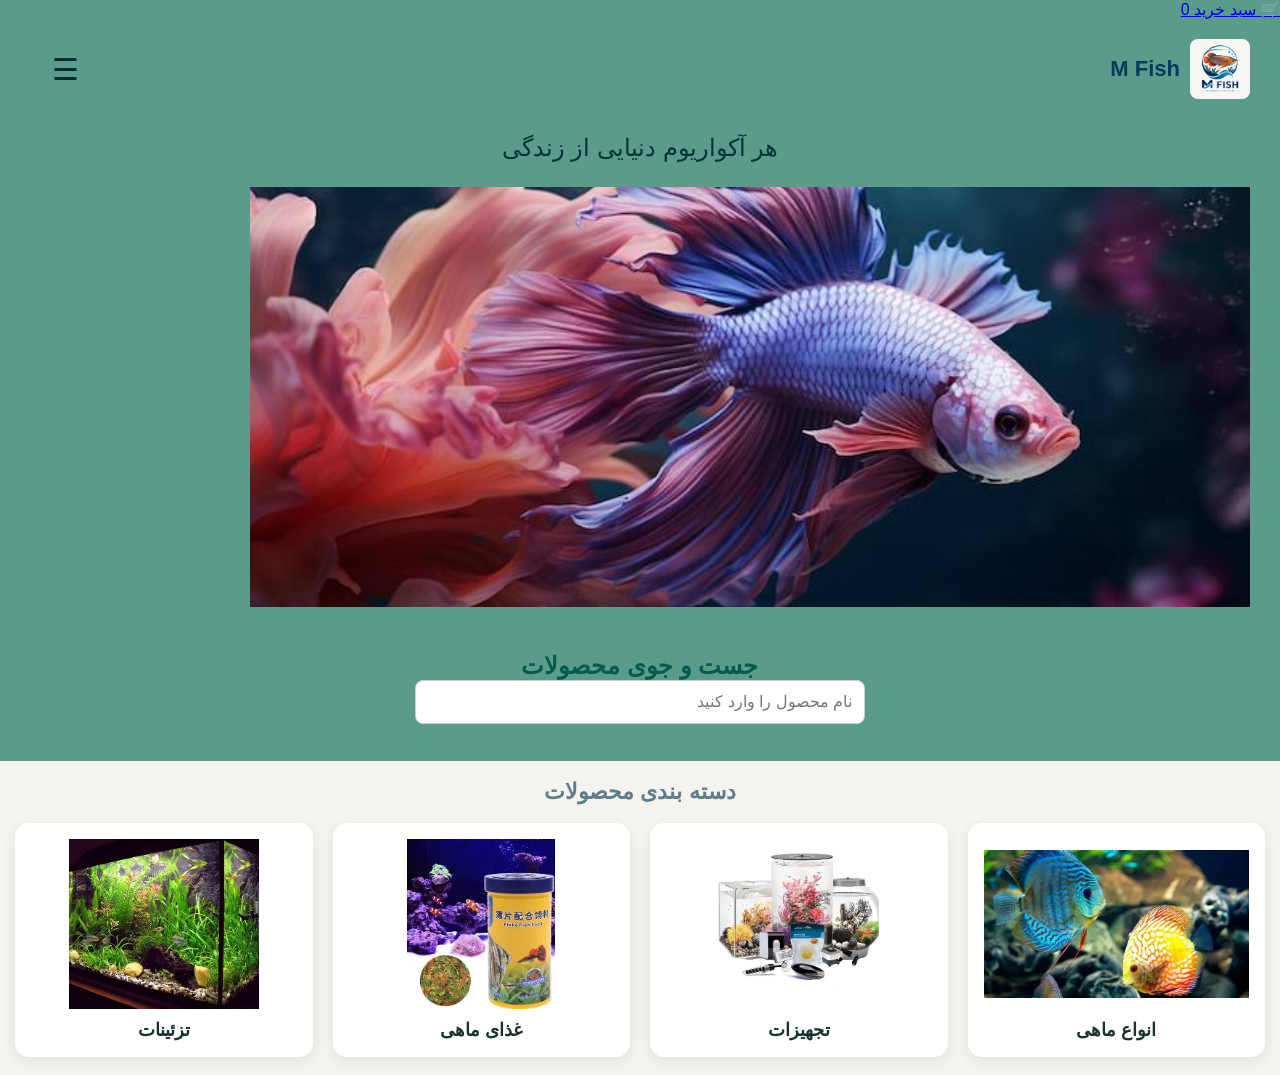
==== commit a36cfb28: "update website pages" ====
--- a/index.html
+++ b/index.html
@@ -38,7 +38,7 @@
 
            <section class="hero-section">
                 <p class="hero-text">
-                     کلکسیونی از زیبایی‌های آبی
+                     هر آکواریوم دنیایی از زندگی
                 </p>
 
                 <img class="hero"
--- a/style.css
+++ b/style.css
@@ -839,6 +839,7 @@
     display: grid;
     grid-template-columns: repeat(auto-fit, minmax(220px, 1fr));
     gap: 20px;
+    align-items: center;
 }
 
 .card {
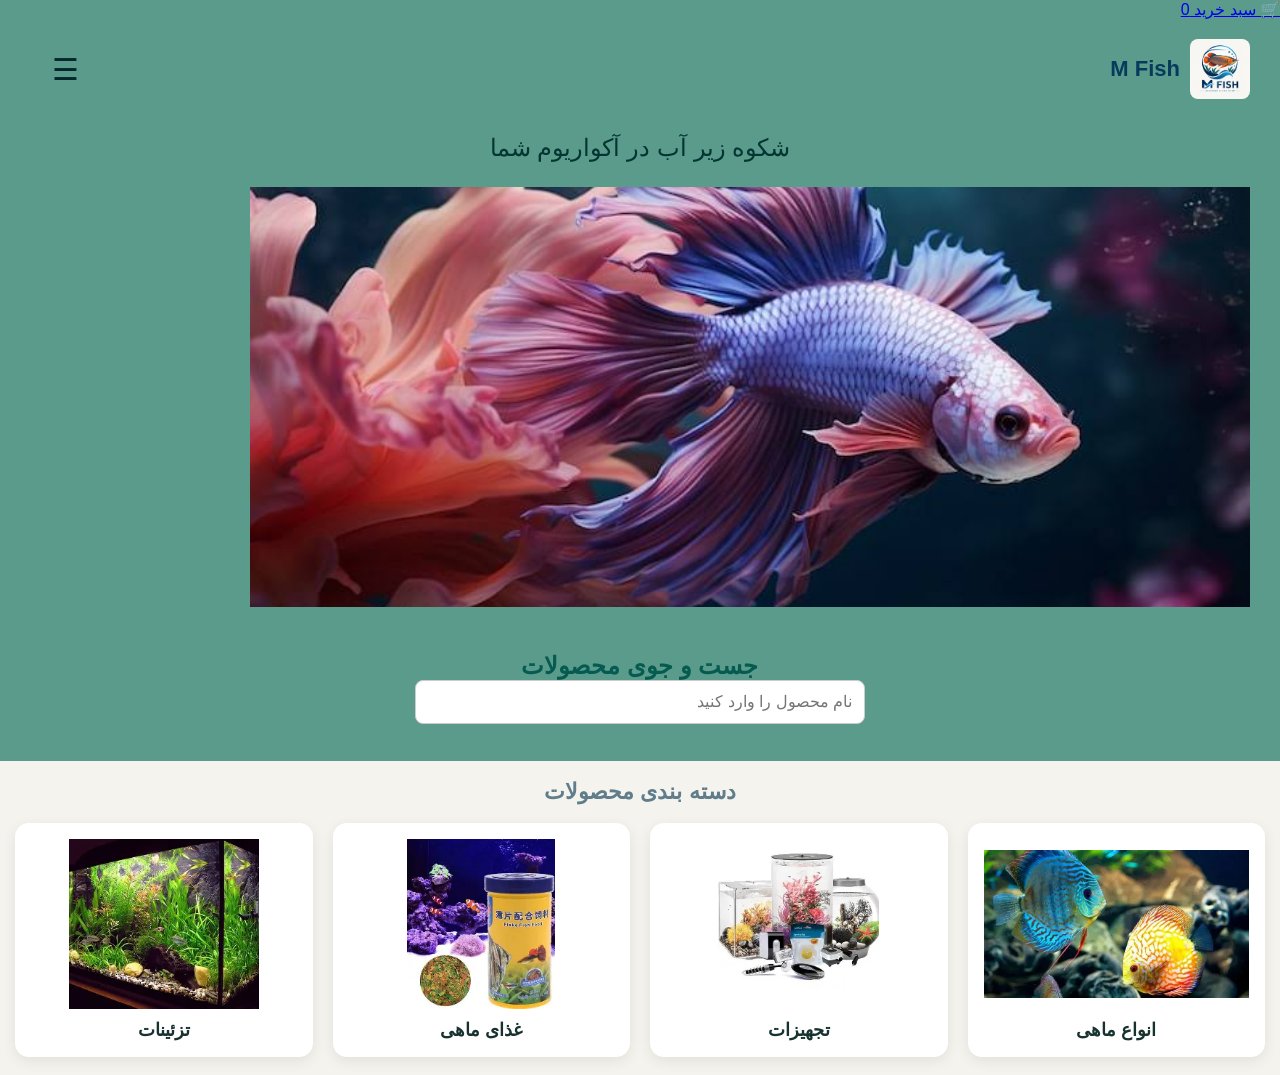
==== commit eeff8cab: "update website pages" ====
--- a/index.html
+++ b/index.html
@@ -38,7 +38,7 @@
 
            <section class="hero-section">
                 <p class="hero-text">
-                     هر آکواریوم دنیایی از زندگی
+                     شکوه زیر آب در آکواریوم شما
                 </p>
 
                 <img class="hero"
--- a/style.css
+++ b/style.css
@@ -39,7 +39,6 @@
     border-radius: 8px;
 }
 body {
-  background-image: url("./images/aquarium.jpg");
   background-size: cover;
   background-position: center;
   background-attachment: fixed;
